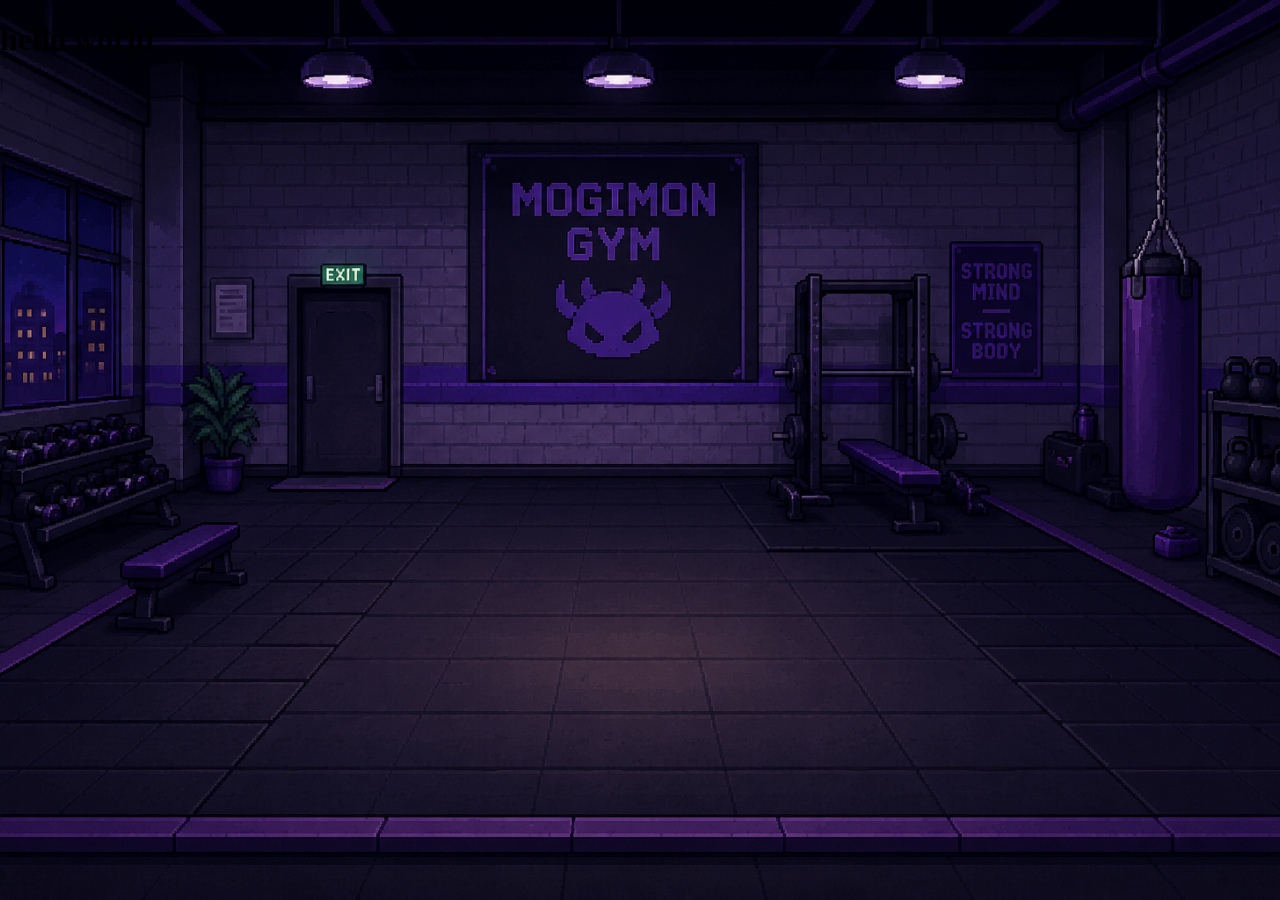
==== character.html @ b319f374 "Adding character section of the game" ====
<html lang="en">
<head>
    <meta charset="UTF-8">
    <meta name="viewport" content="width=device-width, initial-scale=1.0">
    <link rel="stylesheet" href="character.css">
    <title>Document</title>
</head>
<body>
    <div>
        <div>
            <image></image>
            <h1>hello world</h1>
        </div>
    



    </div>    
<script src="index.js" type="module"></script>
</body>
</html>
---- character.css ----
body{
    margin: 0;
    background: url(img/character-img/characterbackground.png);
    background-size: cover;
    background-repeat: no-repeat;
    background-position: center center;
}
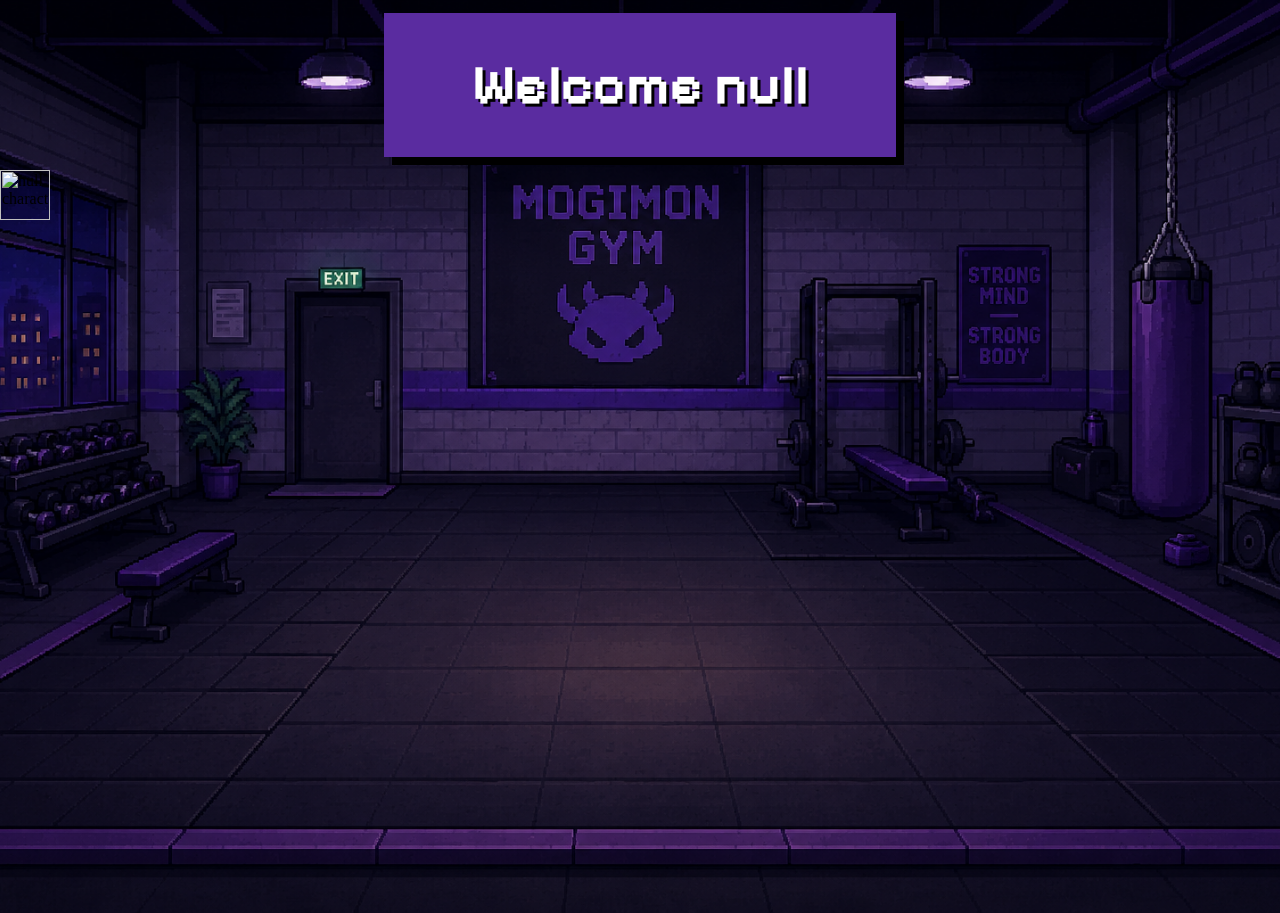
==== commit c95946a0: "Working on the character screen" ====
--- a/character.html
+++ b/character.html
@@ -1,21 +1,18 @@
 <html lang="en">
-<head>
-    <meta charset="UTF-8">
-    <meta name="viewport" content="width=device-width, initial-scale=1.0">
-    <link rel="stylesheet" href="character.css">
-    <title>Document</title>
-</head>
-<body>
-    <div>
-        <div>
-            <image></image>
-            <h1>hello world</h1>
-        </div>
-    
-
-
-
-    </div>    
-<script src="index.js" type="module"></script>
-</body>
-</html>+  <head>
+    <meta charset="UTF-8" />
+    <meta name="viewport" content="width=device-width, initial-scale=1.0" />
+    <link rel="stylesheet" href="character.css" />
+    <link rel="preconnect" href="https://fonts.googleapis.com" />
+    <link rel="preconnect" href="https://fonts.gstatic.com" crossorigin />
+    <link
+      href="https://fonts.googleapis.com/css2?family=Happy+Monkey&family=Inter:ital,opsz,wght@0,14..32,100..900;1,14..32,100..900&family=Pixelify+Sans:wght@400..700&display=swap"
+      rel="stylesheet"
+    />
+    <title>Character</title>
+  </head>
+  <body>
+    <div id="welcome-character"></div>
+    <script src="index.js" type="module"></script>
+  </body>
+</html>
--- a/character.css
+++ b/character.css
@@ -1,7 +1,34 @@
 body{
+    min-height: 100vh;
     margin: 0;
     background: url(img/character-img/characterbackground.png);
     background-size: cover;
     background-repeat: no-repeat;
-    background-position: center center;
+    background-position: 47% 10%;
 }
+
+h1{
+    color: white;
+    font-family: "Pixelify Sans";
+    text-align: center;
+    font-size: 3.5em;
+    text-shadow: 3px 3px black;
+    padding: 1rem;
+}
+.character-container{
+    display: flex;
+    justify-content: center;
+    align-items: center;
+    margin: 0.8rem auto;
+    background-color: #5A2CA0;
+    width: 40%;
+    min-width: 20rem;
+    max-width: 40rem;
+    height: 9rem;
+
+    box-shadow: 8px 8px black;
+}
+
+.character-img{
+    height: 50px
+}
